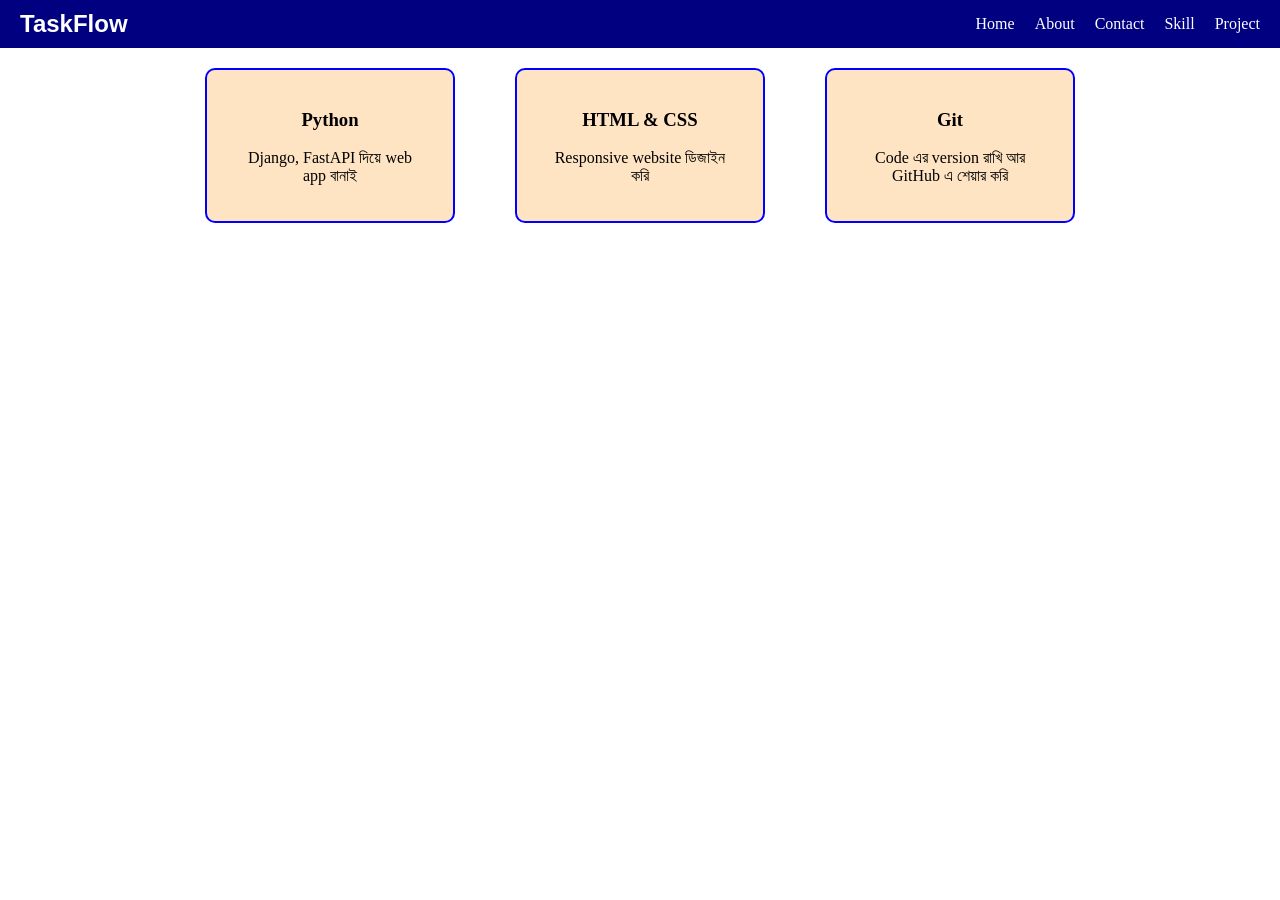
==== nav2.html @ b85a9807 "Add profile card and navbar pages" ====
<!DOCTYPE html>
<html>

<head>
    <meta charset="UTF-8">
    <meta name="viewport" content="width=device-width, initial-scale=1.0">
    <link rel="stylesheet" href="nav2.css">
    <title> NAviBar with 3 card</title>
</head>

<body>
    <nav class="navbar">
        <div class="logo">TaskFlow</div>
        <ul class="nav-links">
            <li><a href="#">Home</a></li>
            <li><a href="#">About</a></li>
            <li><a href="#">Contact</a></li>
            <li><a href="#">Skill</a></li>
            <li><a href="#">Project</a></li>
        </ul>
    </nav>
    <div class="skills">
        <div class="card">
            <h3>Python</h3>
            <p>Django, FastAPI দিয়ে web app বানাই</p>
        </div>
        <div class="card">
            <h3>HTML & CSS</h3>
            <p>Responsive website ডিজাইন করি</p>
        </div>
        <div class="card">
            <h3>Git</h3>
            <p>Code এর version রাখি আর GitHub এ শেয়ার করি</p>
        </div>
    </div>
</body>

</html>
---- nav2.css ----
*{box-sizing: border-box;}
body{
    margin: 0;
    padding: 0;
}
.navbar{
    background-color: navy;
    padding: 10px 20px;
    display: flex;
    justify-content: space-between;
    align-items: center;
}
.logo{
    color: white;
    font-family: arial,sans-serif;
    font-size: 24px;
    font-weight: bold;
}
.nav-links{
    display: flex;
    list-style: none;
    margin: 0;
    padding: 0;
    gap: 20px;
}
.nav-links a{
    color: white;
    text-decoration: none;
}
.nav-links a:hover{
    color: aqua;
}
.skills{
    display: flex;
    align-items: center;
   justify-content: center;
   gap: 20px;


}
.card{
    background-color: bisque;
    padding: 20px 30px;
    margin: 20px;
    border: 2px solid blue;
    border-radius: 10px;
    text-align: center;
    width: 250px;
   
}
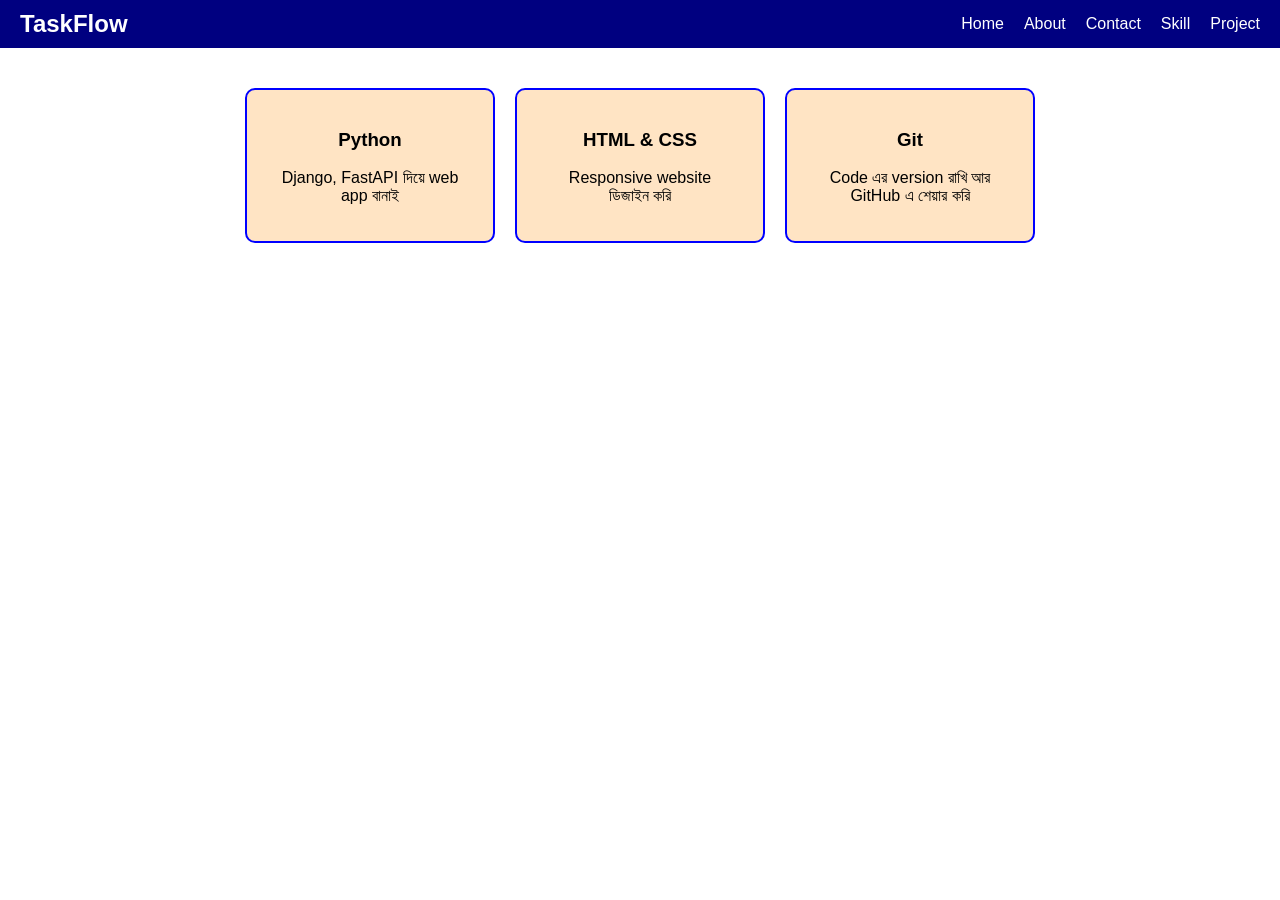
==== commit 1b51612e: "Fix card width, spacing and font" ====
--- a/nav2.html
+++ b/nav2.html
@@ -5,7 +5,7 @@
     <meta charset="UTF-8">
     <meta name="viewport" content="width=device-width, initial-scale=1.0">
     <link rel="stylesheet" href="nav2.css">
-    <title> NAviBar with 3 card</title>
+    <title>Navbar with 3 cards</title>
 </head>
 
 <body>
--- a/nav2.css
+++ b/nav2.css
@@ -2,6 +2,7 @@
 body{
     margin: 0;
     padding: 0;
+    font-family: arial,sans-serif;
 }
 .navbar{
     background-color: navy;
@@ -12,7 +13,7 @@
 }
 .logo{
     color: white;
-    font-family: arial,sans-serif;
+    
     font-size: 24px;
     font-weight: bold;
 }
@@ -32,7 +33,7 @@
 }
 .skills{
     display: flex;
-    align-items: center;
+    padding: 40px 20px;
    justify-content: center;
    gap: 20px;
 
@@ -41,7 +42,7 @@
 .card{
     background-color: bisque;
     padding: 20px 30px;
-    margin: 20px;
+    
     border: 2px solid blue;
     border-radius: 10px;
     text-align: center;
